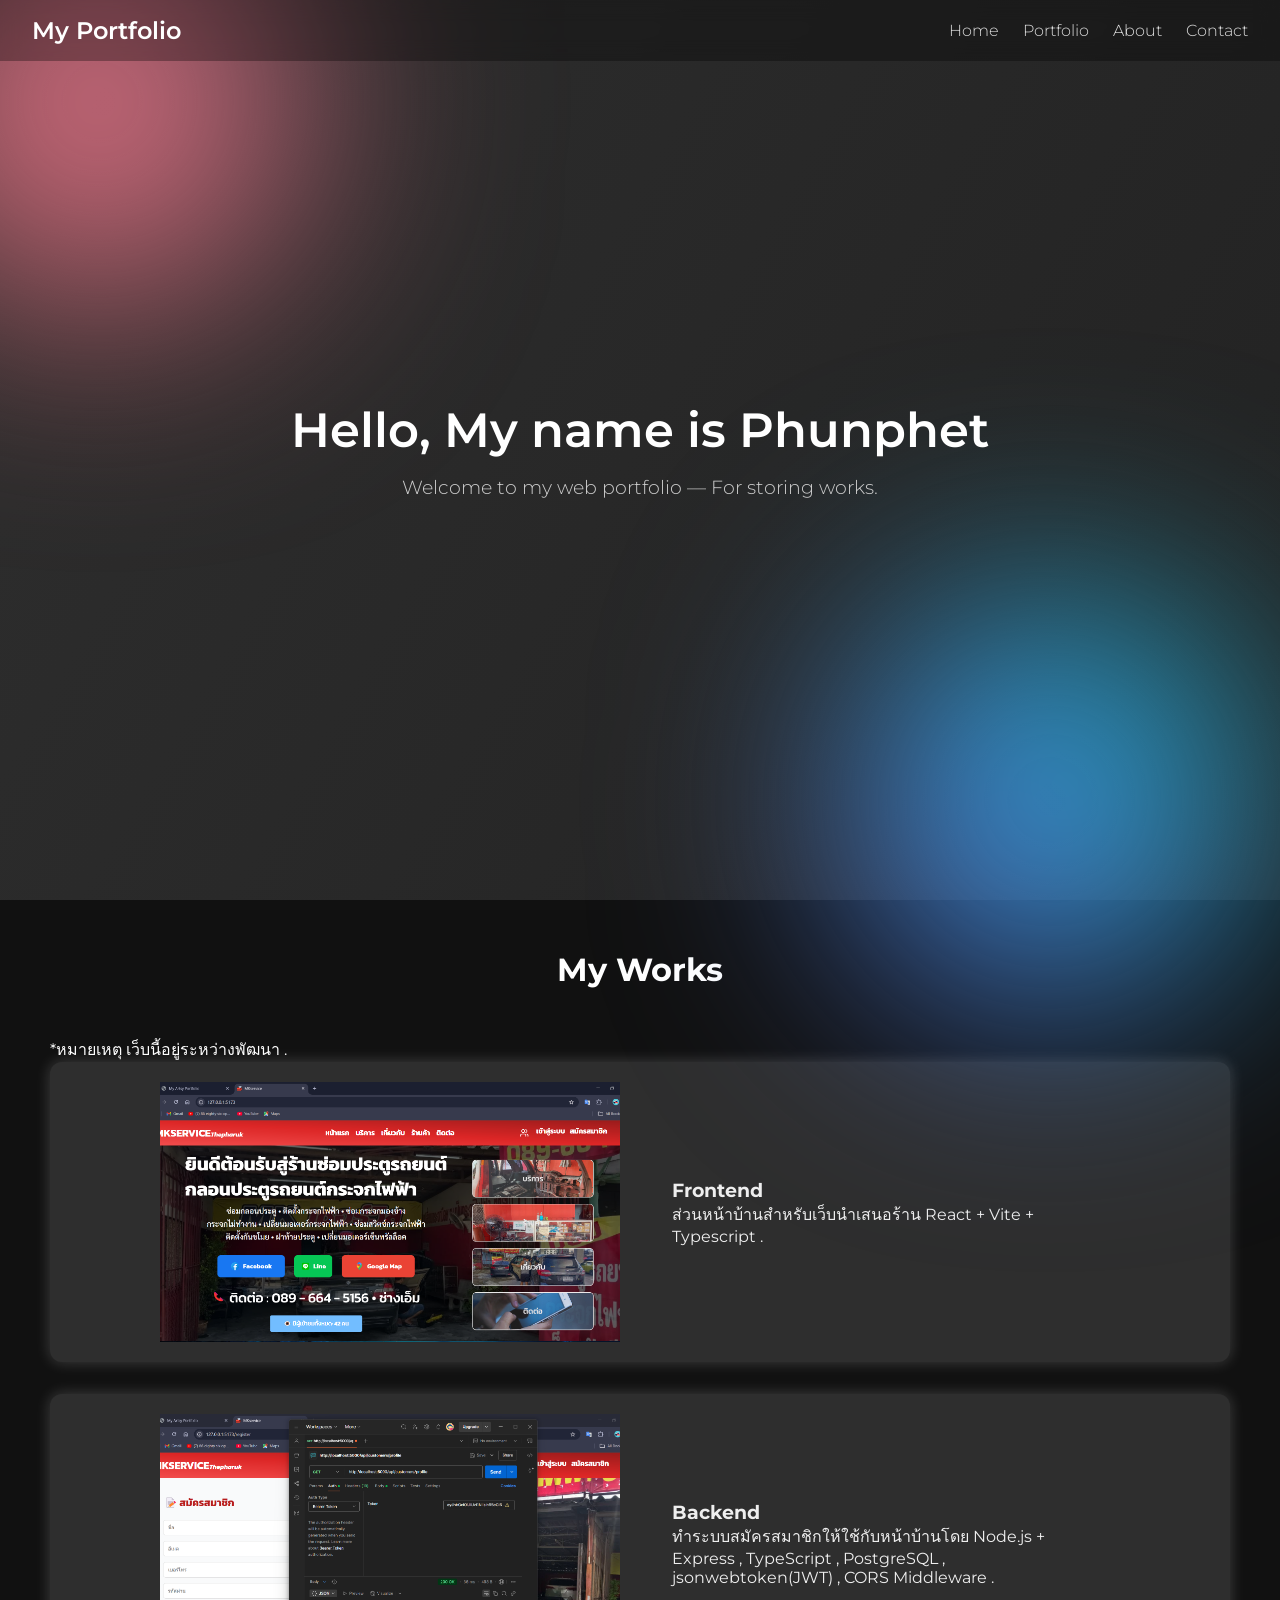
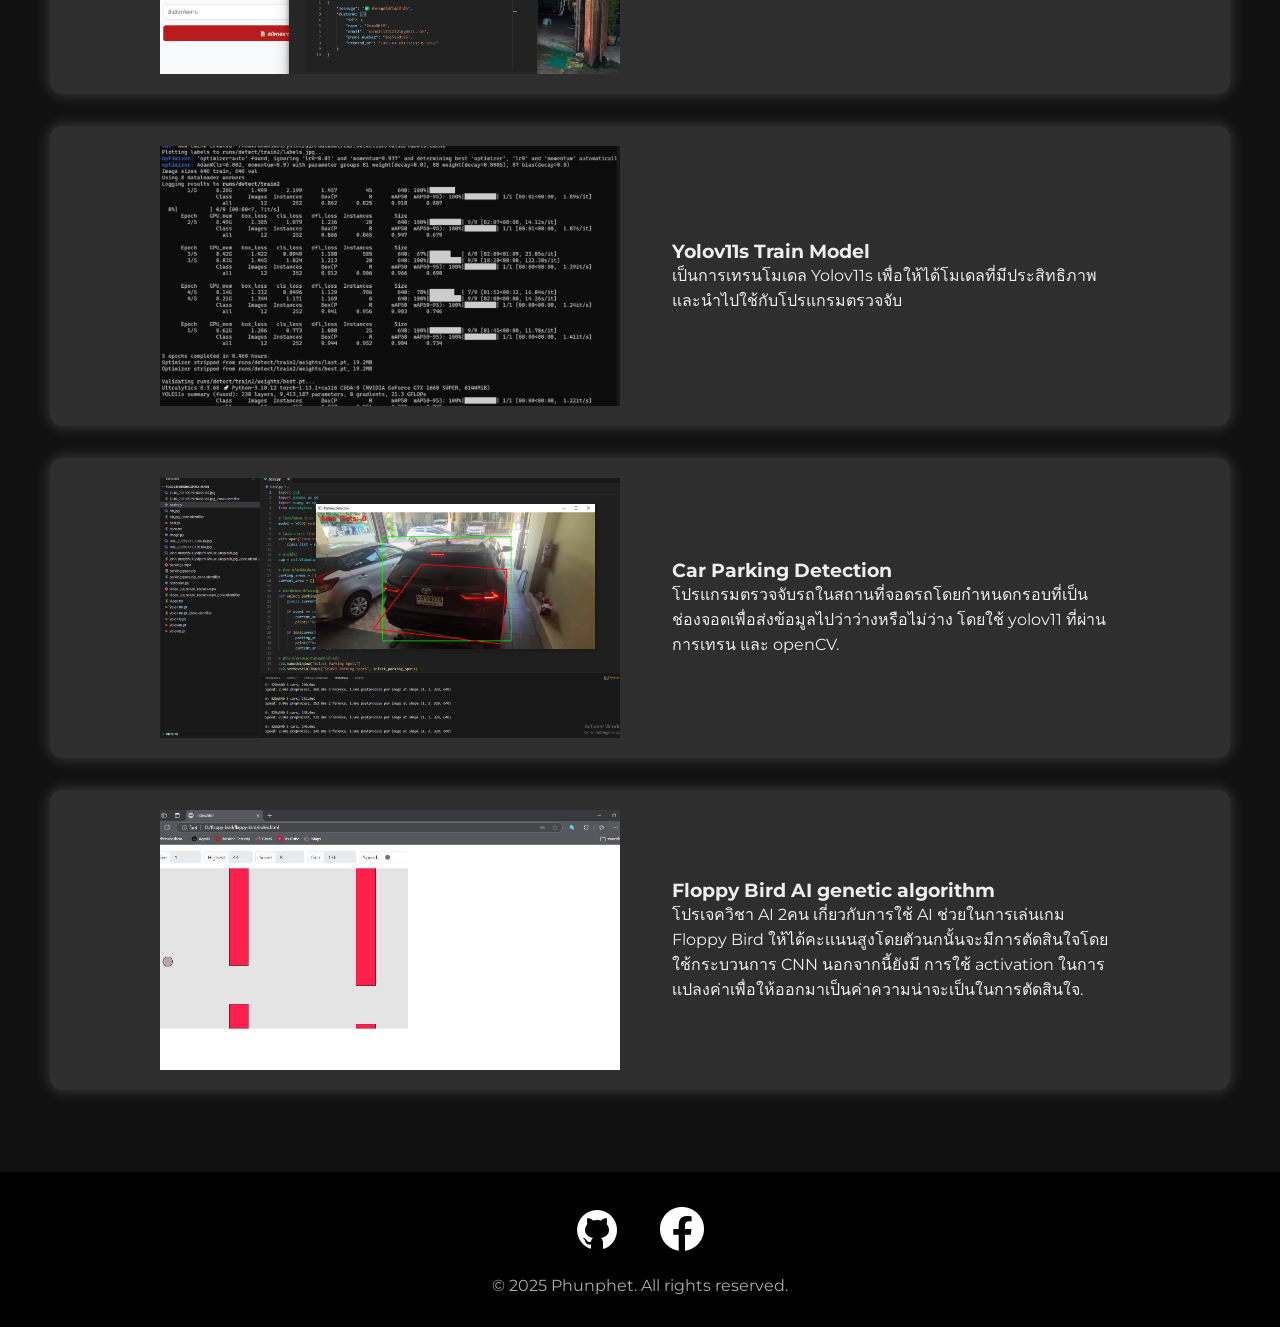
==== index.html @ d4a8e3ef "all mywork i wish they can get job" ====
<!DOCTYPE html>
<html lang="en">
<head>
  <meta charset="UTF-8" />
  <meta name="viewport" content="width=device-width, initial-scale=1.0" />
  <title>My Artsy Portfolio</title>
  <link href="https://fonts.googleapis.com/css2?family=Montserrat:wght@300;600&display=swap" rel="stylesheet">
  <link rel="stylesheet" href="styles.css">
  <style>
    
  </style>
</head>
<body>
    <div class="blob"></div>
    <div class="blob"></div>
  
    <nav class="navbar">
      <div class="logo">My Portfolio</div>
      <ul>
        <li><a href="#">Home</a></li>
        <li><a href="#">Portfolio</a></li>
        <li><a href="#">About</a></li>
        <li><a href="#">Contact</a></li>
      </ul>
    </nav>
  
    <section class="hero">
      <div>
        <h1>Hello, My name is Phunphet</h1>
        <p>Welcome to my web portfolio — 
          For storing works.</p>
      </div>
    </section>
  
    <section class="portfolio-section">
      <h2 class="portfolio-title">My Works</h2>
  <p > *หมายเหตุ เว็บนี้อยู่ระหว่างพัฒนา .</p>
      <div class="portfolio-box">
        <img src="mo1.png" alt="Artwork 1">
        <div class="portfolio-text">
          <h3>Frontend</h3>
          <p>ส่วนหน้าบ้านสำหรับเว็บนำเสนอร้าน React + Vite + Typescript .</p>
        </div>
      </div>
  
      <div class="portfolio-box">
        <img src="mo5.png" alt="Artwork 2">
        <div class="portfolio-text">
          <h3>Backend</h3>
          <p>ทำระบบสมัครสมาชิกให้ใช้กับหน้าบ้านโดย Node.js + Express , TypeScript , PostgreSQL , jsonwebtoken(JWT) , CORS Middleware .</p>
        </div>
      </div>

      <div class="portfolio-box">
        <img src="mo4.png" alt="Artwork 2">
        <div class="portfolio-text">
          <h3>Yolov11s Train Model</h3>
          <p>เป็นการเทรนโมเดล Yolov11s เพื่อให้ได้โมเดลที่มีประสิทธิภาพ และนำไปใช้กับโปรแกรมตรวจจับ</p>
        </div>
      </div>

      <div class="portfolio-box">
        <img src="mo3.png" alt="Artwork 2">
        <div class="portfolio-text">
          <h3>Car Parking Detection</h3>
          <p>โปรแกรมตรวจจับรถในสถานที่จอดรถโดยกำหนดกรอบที่เป็นช่องจอดเพื่อส่งข้อมูลไปว่าว่างหรือไม่ว่าง โดยใช้ yolov11 ที่ผ่านการเทรน และ openCV.</p>
        </div>
      </div>

      <div class="portfolio-box">
        <img src="mo2.png" alt="Artwork 2">
        <div class="portfolio-text">
          <h3>Floppy Bird AI genetic algorithm </h3>
          <p>โปรเจควิชา AI 2คน เกี่ยวกับการใช้ AI ช่วยในการเล่นเกม Floppy Bird ให้ได้คะเเนนสูงโดยตัวนกนั้นจะมีการตัดสินใจโดยใช้กระบวนการ CNN นอกจากนี้ยังมี
            การใช้ activation ในการเเปลงค่าเพื่อให้ออกมาเป็นค่าความน่าจะเป็นในการตัดสินใจ.</p>
        </div>
      </div>
  
    </section>

    <footer>
      <div class="social-icons">
        <a href="https://github.com/oomo3069" target="_blank"><i class="fab fa-github" ><img src="icons8-github-48.png"></i></a>
        <a href="https://www.facebook.com/pponb2003/" target="_blank"><i class="fab fa-facebook"><img src="icons8-facebook-50.png"></i></a>
      </div>
      <p>&copy; 2025 Phunphet. All rights reserved.</p>
    </footer>
</body>
</html>
---- styles.css ----
* {
    margin: 0;
    padding: 0;
    box-sizing: border-box;
  }

  body {
    font-family: 'Montserrat', sans-serif;
    background: linear-gradient(120deg, #2e2e2e, #1a1a1a);
    color: #fff;
  }

  .navbar {
    position: fixed;
    width: 100%;
    top: 0;
    left: 0;
    padding: 1rem 2rem;
    display: flex;
    justify-content: space-between;
    align-items: center;
    backdrop-filter: blur(10px);
    background: rgba(0, 0, 0, 0.3);
    z-index: 100;
  }

  .navbar .logo {
    font-weight: 600;
    font-size: 1.5rem;
    color: #fff;
  }

  .navbar ul {
    display: flex;
    list-style: none;
  }

  .navbar ul li {
    margin-left: 1.5rem;
  }

  .navbar ul li a {
    color: #ddd;
    text-decoration: none;
    font-weight: 300;
    transition: color 0.3s;
  }

  .navbar ul li a:hover {
    color: #fff;
  }

  .hero {
    height: 100vh;
    display: flex;
    align-items: center;
    justify-content: center;
    padding: 0 2rem;
    text-align: center;
    position: relative;
    z-index: 1;
  }

  .hero h1 {
    font-size: 3rem;
    font-weight: 600;
    margin-bottom: 1rem;
  }

  .hero p {
    font-weight: 300;
    font-size: 1.2rem;
    color: #ccc;
  }

  .blob {
    position: absolute;
    width: 400px;
    height: 400px;
    background: linear-gradient(45deg, #f67280, #c06c84);
    border-radius: 50%;
    filter: blur(120px);
    animation: float 10s ease-in-out infinite;
    z-index: 0;
  }

  .blob:nth-child(1) {
    top: -100px;
    left: -100px;
  }

  .blob:nth-child(2) {
    bottom: -100px;
    right: 30px;
    background: linear-gradient(45deg, #6c5ce7, #00cec9);
  }

  @keyframes float {
    0%, 100% {
      transform: translateY(0) translateX(0);
    }
    50% {
      transform: translateY(30px) translateX(20px);
    }
  }

  .portfolio-section {
    padding: 50px 50px;
    background-color: #111;
  }

  .portfolio-title {
    text-align: center;
    font-size: 2rem;
    margin-bottom: 3rem;
  }

  .portfolio-box {
    display: flex;
    flex-direction: row;
    align-items: center;
    justify-content: center;
    background: #2e2e2e;
    border-radius: 12px;
    box-shadow: 0 0 15px rgba(255, 255, 255, 0.2);
    margin-bottom: 2rem;
    overflow: hidden;
    
  }

  .portfolio-box img {
    width: 500px;
    height: 300px;
    object-fit: cover;
    padding: 20px;
  }

  .portfolio-text {
    padding: 2rem;
    max-width: 500px;
    color: #eee;
  }
footer {
      background: #000;
      padding: 2rem;
      text-align: center;
      color: #aaa;
    }

    .social-icons {
      margin-bottom: 1rem;
    }

    .social-icons a {
      margin: 0 1rem;
      color: #aaa;
      font-size: 1.5rem;
      transition: color 0.3s;
    }

    .social-icons a:hover {
      color: #fff;
    }
  @media (max-width: 768px) {
    .portfolio-box {
      flex-direction: column;
    }

    .portfolio-box img {
      width: 100%;
      height: auto;
    }
  }
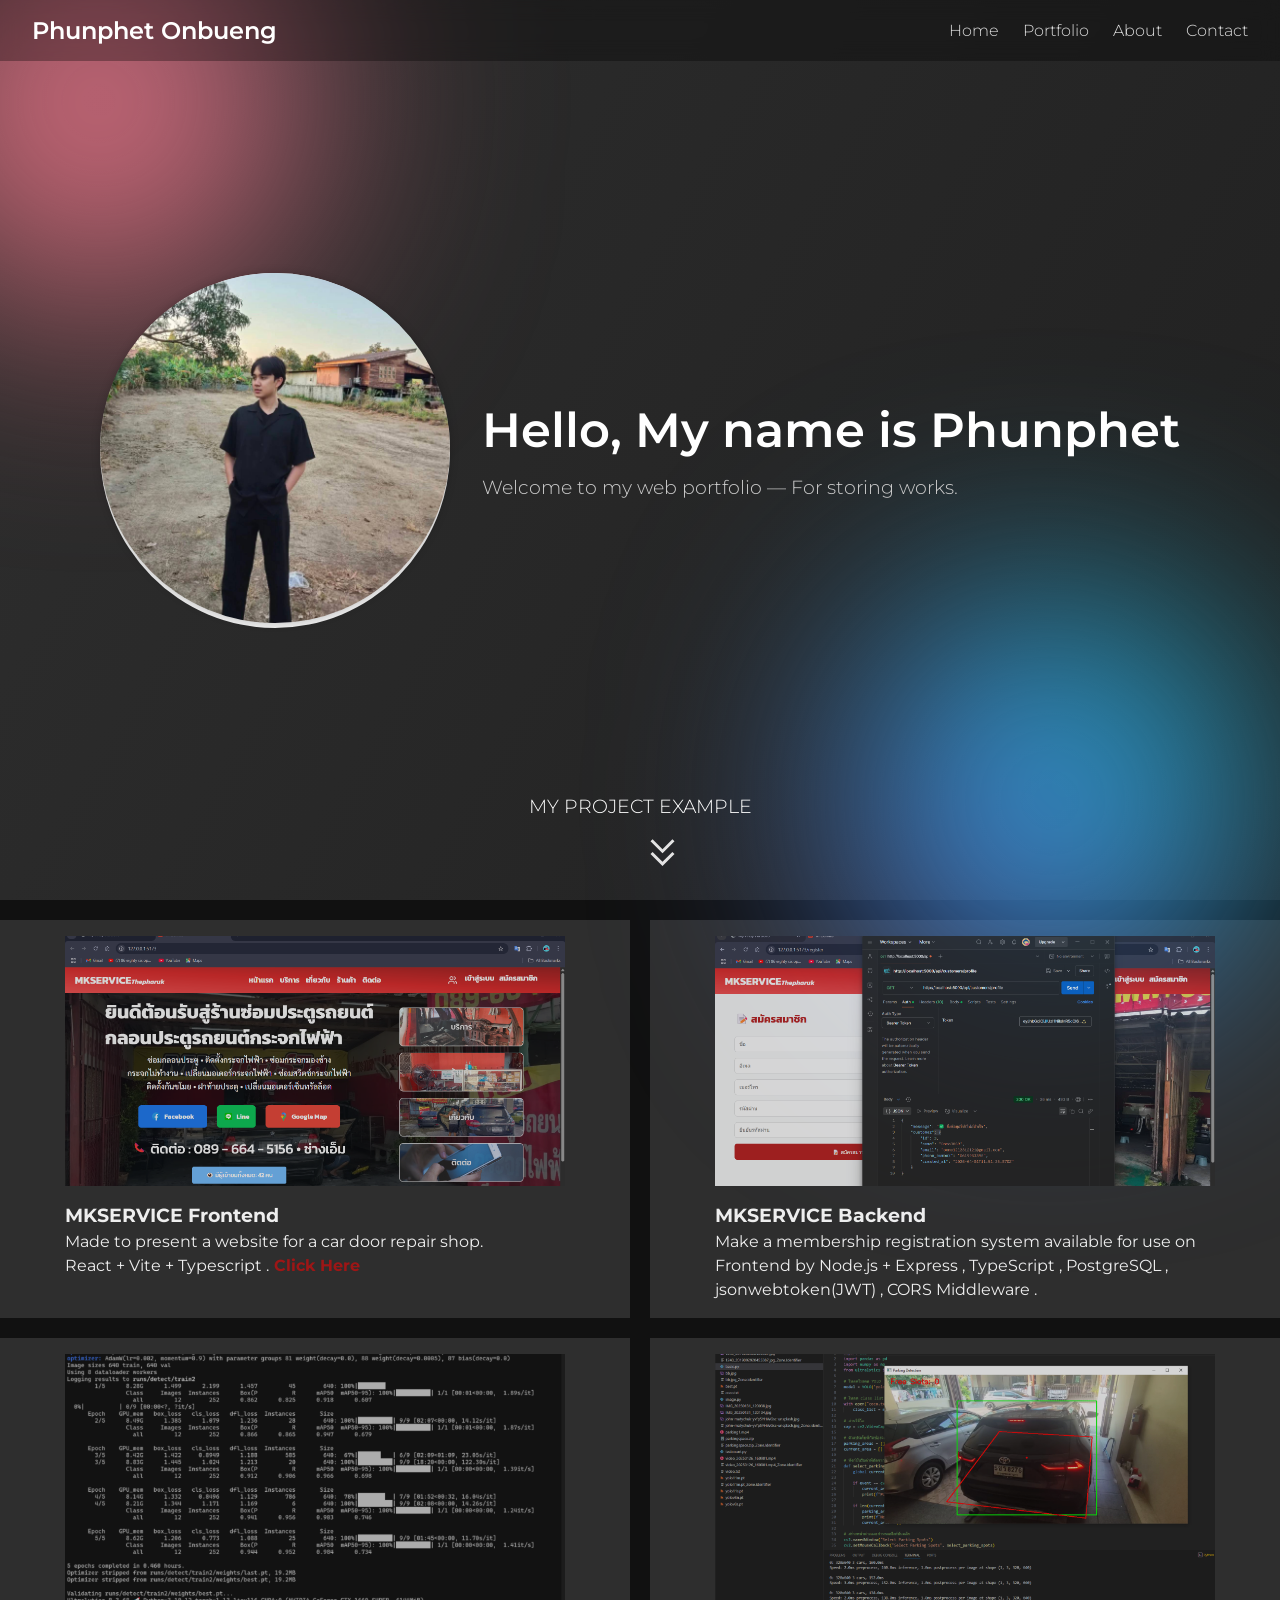
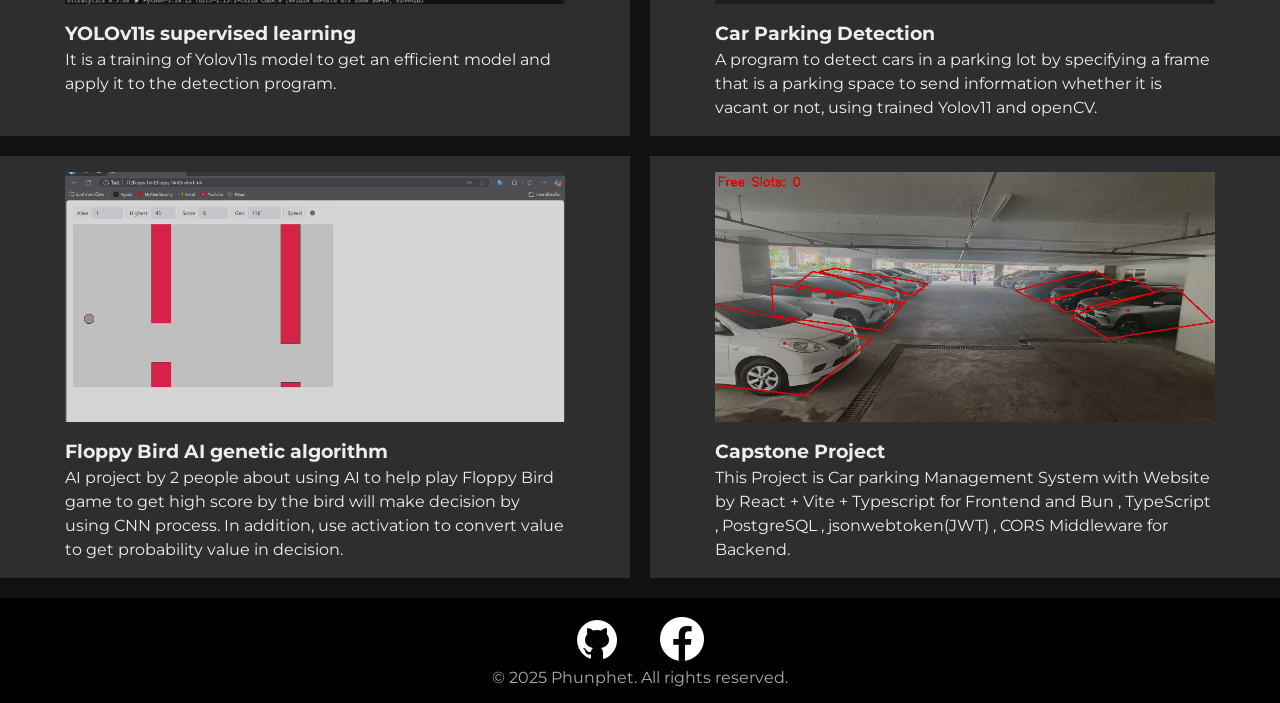
==== commit f5e73b13: "new gen" ====
--- a/index.html
+++ b/index.html
@@ -1,89 +1,117 @@
 <!DOCTYPE html>
 <html lang="en">
+
 <head>
   <meta charset="UTF-8" />
   <meta name="viewport" content="width=device-width, initial-scale=1.0" />
-  <title>My Artsy Portfolio</title>
+  <title>Phunphet Portfolio</title>
   <link href="https://fonts.googleapis.com/css2?family=Montserrat:wght@300;600&display=swap" rel="stylesheet">
   <link rel="stylesheet" href="styles.css">
+  <link rel="icon" href="../img/briefcase.png" type="image/x-icon">
   <style>
-    
+
   </style>
 </head>
+
 <body>
-    <div class="blob"></div>
-    <div class="blob"></div>
-  
-    <nav class="navbar">
-      <div class="logo">My Portfolio</div>
-      <ul>
-        <li><a href="#">Home</a></li>
-        <li><a href="#">Portfolio</a></li>
-        <li><a href="#">About</a></li>
-        <li><a href="#">Contact</a></li>
-      </ul>
-    </nav>
-  
-    <section class="hero">
-      <div>
-        <h1>Hello, My name is Phunphet</h1>
-        <p>Welcome to my web portfolio — 
-          For storing works.</p>
+  <div class="blob"></div>
+  <div class="blob"></div>
+
+  <nav class="navbar">
+    <div class="logo">Phunphet Onbueng</div>
+    <ul>
+      <li><a href="index.html">Home</a></li>
+      <li><a href="pages/portfolio.html">Portfolio</a></li>
+      <li><a href="pages/about.html">About</a></li>
+      <li><a href="pages/contact.html">Contact</a></li>
+    </ul>
+  </nav>
+
+  <section class="hero">
+    <div class = "imgme">
+      <img src="img/me.jpg"></div>
+    <div>
+      <h1>Hello, My name is Phunphet</h1>
+      <p>Welcome to my web portfolio —
+        For storing works.</p>
+    </div>
+    <div  class="scroll-down">
+      <p>MY PROJECT EXAMPLE</p>
+      <svg xmlns="http://www.w3.org/2000/svg" height="48px" viewBox="0 -960 960 960" width="48px" fill="#e3e3e3"><path d="M480-200 240-440l42-42 198 198 198-198 42 42-240 240Zm0-253L240-693l42-42 198 198 198-198 42 42-240 240Z"/></svg>
+    </div>
+  </section>
+
+  <section class="portfolio-section">
+    
+    <div class="portfolio-box">
+      <img src="img/mo1.png" alt="work 1">
+      <div class="portfolio-text">
+        <h3>MKSERVICE Frontend</h3>
+        <p>Made to present a website for a car door repair shop. </p>
+        <p>React + Vite + Typescript .<a href="https://mkservice-tpr.vercel.app/" style="text-decoration: none;font-weight: 700; color: rgb(157, 22, 22);"> Click Here</a></p>
+        
       </div>
-    </section>
-  
-    <section class="portfolio-section">
-      <h2 class="portfolio-title">My Works</h2>
-  <p > *หมายเหตุ เว็บนี้อยู่ระหว่างพัฒนา .</p>
-      <div class="portfolio-box">
-        <img src="mo1.png" alt="Artwork 1">
-        <div class="portfolio-text">
-          <h3>Frontend</h3>
-          <p>ส่วนหน้าบ้านสำหรับเว็บนำเสนอร้าน React + Vite + Typescript .</p>
-        </div>
+    </div>
+
+    <div class="portfolio-box">
+      <img src="img/mo5.png" alt="work 2">
+      <div class="portfolio-text">
+        <h3>MKSERVICE Backend</h3>
+        <p>Make a membership registration system available for use on Frontend 
+          by Node.js + Express , TypeScript , PostgreSQL , jsonwebtoken(JWT) , CORS
+          Middleware .</p>
       </div>
-  
-      <div class="portfolio-box">
-        <img src="mo5.png" alt="Artwork 2">
-        <div class="portfolio-text">
-          <h3>Backend</h3>
-          <p>ทำระบบสมัครสมาชิกให้ใช้กับหน้าบ้านโดย Node.js + Express , TypeScript , PostgreSQL , jsonwebtoken(JWT) , CORS Middleware .</p>
-        </div>
+    </div>
+
+    <div class="portfolio-box">
+      <img src="img/mo4.png" alt="work 3">
+      <div class="portfolio-text">
+        <h3>YOLOv11s supervised learning</h3>
+        <p>It is a training of Yolov11s model to get an efficient model and apply it to the detection program.</p>
       </div>
+    </div>
 
-      <div class="portfolio-box">
-        <img src="mo4.png" alt="Artwork 2">
-        <div class="portfolio-text">
-          <h3>Yolov11s Train Model</h3>
-          <p>เป็นการเทรนโมเดล Yolov11s เพื่อให้ได้โมเดลที่มีประสิทธิภาพ และนำไปใช้กับโปรแกรมตรวจจับ</p>
-        </div>
+    <div class="portfolio-box">
+      <img src="img/mo3.png" alt="work 4">
+      <div class="portfolio-text">
+        <h3>Car Parking Detection</h3>
+        <p>
+A program to detect cars in a parking lot by specifying a frame that is a parking space to send information 
+whether it is vacant or not, using trained Yolov11 and openCV.</p>
       </div>
+    </div>
 
-      <div class="portfolio-box">
-        <img src="mo3.png" alt="Artwork 2">
-        <div class="portfolio-text">
-          <h3>Car Parking Detection</h3>
-          <p>โปรแกรมตรวจจับรถในสถานที่จอดรถโดยกำหนดกรอบที่เป็นช่องจอดเพื่อส่งข้อมูลไปว่าว่างหรือไม่ว่าง โดยใช้ yolov11 ที่ผ่านการเทรน และ openCV.</p>
-        </div>
+    <div class="portfolio-box">
+      <img src="img/mo2.png" alt="work 5">
+      <div class="portfolio-text">
+        <h3>Floppy Bird AI genetic algorithm </h3>
+        <p>AI project by 2 people about using AI to help play Floppy Bird game to get high score by the bird will make decision by using CNN process. In addition, 
+          use activation to convert value to get probability value in decision.</p>
       </div>
+    </div>
 
-      <div class="portfolio-box">
-        <img src="mo2.png" alt="Artwork 2">
-        <div class="portfolio-text">
-          <h3>Floppy Bird AI genetic algorithm </h3>
-          <p>โปรเจควิชา AI 2คน เกี่ยวกับการใช้ AI ช่วยในการเล่นเกม Floppy Bird ให้ได้คะเเนนสูงโดยตัวนกนั้นจะมีการตัดสินใจโดยใช้กระบวนการ CNN นอกจากนี้ยังมี
-            การใช้ activation ในการเเปลงค่าเพื่อให้ออกมาเป็นค่าความน่าจะเป็นในการตัดสินใจ.</p>
-        </div>
+    <div class="portfolio-box">
+      <img src="img/pp.png" alt="work 6">
+      <div class="portfolio-text">
+        <h3>Capstone Project</h3>
+        <p>
+         This Project is Car parking Management System with Website by React + Vite + Typescript for Frontend and Bun , TypeScript , PostgreSQL , jsonwebtoken(JWT) , CORS Middleware for Backend.
+        </p>
       </div>
-  
-    </section>
+    </div>
+  </section>
 
-    <footer>
-      <div class="social-icons">
-        <a href="https://github.com/oomo3069" target="_blank"><i class="fab fa-github" ><img src="icons8-github-48.png"></i></a>
-        <a href="https://www.facebook.com/pponb2003/" target="_blank"><i class="fab fa-facebook"><img src="icons8-facebook-50.png"></i></a>
-      </div>
-      <p>&copy; 2025 Phunphet. All rights reserved.</p>
-    </footer>
+  <footer>
+    <div class="social-icons">
+      <a href="https://github.com/oomo3069" target="_blank"><i class="fab fa-github"><img
+            src="img/icons8-github-48.png"></i></a>
+      <a href="https://www.facebook.com/pponb2003/" target="_blank"><i class="fab fa-facebook"><img
+            src="img/icons8-facebook-50.png"></i></a>
+    </div>
+    <p>&copy; 2025 Phunphet. All rights reserved.</p>
+  </footer>
+  <script src="script.js">
+  </script>
 </body>
+
 </html>
--- a/styles.css
+++ b/styles.css
@@ -1,173 +1,268 @@
 * {
-    margin: 0;
-    padding: 0;
-    box-sizing: border-box;
-  }
-
-  body {
-    font-family: 'Montserrat', sans-serif;
-    background: linear-gradient(120deg, #2e2e2e, #1a1a1a);
-    color: #fff;
-  }
-
-  .navbar {
-    position: fixed;
-    width: 100%;
-    top: 0;
-    left: 0;
-    padding: 1rem 2rem;
-    display: flex;
-    justify-content: space-between;
-    align-items: center;
-    backdrop-filter: blur(10px);
-    background: rgba(0, 0, 0, 0.3);
-    z-index: 100;
-  }
-
-  .navbar .logo {
-    font-weight: 600;
-    font-size: 1.5rem;
-    color: #fff;
-  }
-
-  .navbar ul {
-    display: flex;
-    list-style: none;
-  }
-
-  .navbar ul li {
-    margin-left: 1.5rem;
-  }
-
-  .navbar ul li a {
-    color: #ddd;
-    text-decoration: none;
-    font-weight: 300;
-    transition: color 0.3s;
-  }
-
-  .navbar ul li a:hover {
-    color: #fff;
-  }
-
-  .hero {
-    height: 100vh;
-    display: flex;
-    align-items: center;
-    justify-content: center;
-    padding: 0 2rem;
-    text-align: center;
-    position: relative;
-    z-index: 1;
-  }
-
-  .hero h1 {
-    font-size: 3rem;
-    font-weight: 600;
-    margin-bottom: 1rem;
-  }
-
-  .hero p {
-    font-weight: 300;
-    font-size: 1.2rem;
-    color: #ccc;
-  }
-
-  .blob {
-    position: absolute;
-    width: 400px;
-    height: 400px;
-    background: linear-gradient(45deg, #f67280, #c06c84);
-    border-radius: 50%;
-    filter: blur(120px);
-    animation: float 10s ease-in-out infinite;
-    z-index: 0;
-  }
-
-  .blob:nth-child(1) {
-    top: -100px;
-    left: -100px;
-  }
-
-  .blob:nth-child(2) {
-    bottom: -100px;
-    right: 30px;
-    background: linear-gradient(45deg, #6c5ce7, #00cec9);
-  }
-
-  @keyframes float {
-    0%, 100% {
-      transform: translateY(0) translateX(0);
-    }
-    50% {
-      transform: translateY(30px) translateX(20px);
-    }
-  }
-
-  .portfolio-section {
-    padding: 50px 50px;
-    background-color: #111;
-  }
-
-  .portfolio-title {
-    text-align: center;
-    font-size: 2rem;
-    margin-bottom: 3rem;
-  }
-
-  .portfolio-box {
-    display: flex;
-    flex-direction: row;
-    align-items: center;
-    justify-content: center;
-    background: #2e2e2e;
-    border-radius: 12px;
-    box-shadow: 0 0 15px rgba(255, 255, 255, 0.2);
-    margin-bottom: 2rem;
-    overflow: hidden;
-    
-  }
-
-  .portfolio-box img {
-    width: 500px;
-    height: 300px;
-    object-fit: cover;
-    padding: 20px;
-  }
-
-  .portfolio-text {
-    padding: 2rem;
-    max-width: 500px;
-    color: #eee;
-  }
+  margin: 0;
+  padding: 0;
+  box-sizing: border-box;
+}
+
+body {
+  font-family: 'Montserrat', sans-serif;
+  background: linear-gradient(120deg, #2e2e2e, #1a1a1a);
+  color: #fff;
+  overflow-x: hidden;
+}
+
+.navbar {
+  position: fixed;
+  width: 100%;
+  top: 0;
+  left: 0;
+  padding: 1rem 2rem;
+  display: flex;
+  justify-content: space-between;
+  align-items: center;
+  backdrop-filter: blur(10px);
+  background: rgba(0, 0, 0, 0.3);
+  z-index: 100;
+}
+
+.navbar .logo {
+  font-weight: 600;
+  font-size: 1.5rem;
+  color: #fff;
+}
+
+.navbar ul {
+  display: flex;
+  list-style: none;
+}
+
+.navbar ul li {
+  margin-left: 1.5rem;
+}
+
+.navbar ul li a {
+  color: #ddd;
+  text-decoration: none;
+  font-weight: 300;
+  transition: color 0.3s;
+}
+
+.navbar ul li a:hover {
+  color: #fff;
+}
+
+.imgme {
+  background-color: #eee;
+  transition: transform 0.3s ease-in-out;
+  border-radius: 50%;
+  width: 350px;
+  height: 355px;
+}
+
+.imgme img {
+  width: 350px;
+  height: 350px;
+  object-fit: cover;
+  border-radius: 50%;
+  box-shadow: 0 0 10px rgba(0, 0, 0, 0.2);
+}
+
+.imgme:hover {
+  transform: scale(1.05);
+}
+
+.hero {
+  height: 100vh;
+  display: flex;
+  align-items: center;
+  justify-content: center;
+  padding: 0 2rem;
+  gap: 2rem;
+  position: relative;
+  z-index: 1;
+  -webkit-animation: focus-in-contract-bck 1s cubic-bezier(0.215, 0.610, 0.355, 1.000) both;
+  animation: focus-in-contract-bck 1s cubic-bezier(0.215, 0.610, 0.355, 1.000) both;
+}
+
+.hero h1 {
+  font-size: 3rem;
+  font-weight: 600;
+  margin-bottom: 1rem;
+}
+
+.hero p {
+  font-weight: 300;
+  font-size: 1.2rem;
+  color: #ccc;
+}
+
+@-webkit-keyframes focus-in-contract-bck {
+  0% {
+    letter-spacing: 1em;
+    -webkit-transform: translateZ(300px);
+    transform: translateZ(300px);
+    -webkit-filter: blur(12px);
+    filter: blur(12px);
+    opacity: 0;
+  }
+
+  100% {
+    -webkit-transform: translateZ(12px);
+    transform: translateZ(12px);
+    -webkit-filter: blur(0);
+    filter: blur(0);
+    opacity: 1;
+  }
+}
+
+@keyframes focus-in-contract-bck {
+  0% {
+    letter-spacing: 1em;
+    -webkit-transform: translateZ(300px);
+    transform: translateZ(300px);
+    -webkit-filter: blur(12px);
+    filter: blur(12px);
+    opacity: 0;
+  }
+
+  100% {
+    -webkit-transform: translateZ(12px);
+    transform: translateZ(12px);
+    -webkit-filter: blur(0);
+    filter: blur(0);
+    opacity: 1;
+  }
+}
+
+.blob {
+  position: absolute;
+  width: 400px;
+  height: 400px;
+  background: linear-gradient(45deg, #f67280, #c06c84);
+  border-radius: 50%;
+  filter: blur(120px);
+  animation: float 10s ease-in-out infinite;
+  z-index: 0;
+}
+
+.blob:nth-child(1) {
+  top: -100px;
+  left: -100px;
+}
+
+.blob:nth-child(2) {
+  bottom: -100px;
+  right: 30px;
+  background: linear-gradient(45deg, #6c5ce7, #00cec9);
+}
+
+@keyframes float {
+
+  0%,
+  100% {
+    transform: translateY(0) translateX(0);
+  }
+
+  50% {
+    transform: translateY(30px) translateX(20px);
+  }
+}
+
+.scroll-down {
+  position: absolute;
+  bottom: 20px;
+  left: 50%;
+  transform: translateX(-50%);
+  cursor: pointer;
+  animation: bounce 4s infinite;
+}
+
+.scroll-down p {
+  margin: 0;
+  font-size: 1.2rem;
+  color: #fff;
+  text-align: center;
+}
+
+.scroll-down svg {
+  width: 48px;
+  height: 48px;
+  fill: #e3e3e3;
+  margin-top: 10px;
+  animation: bounce 4s infinite;
+  margin-left: 110px;
+}
+
+@keyframes bounce {
+
+  0%,
+  20%,
+  50%,
+  80%,
+  100% {
+    transform: translateX(-50%) translateY(0);
+  }
+
+  40% {
+    transform: translateX(-50%) translateY(-20px);
+  }
+
+  60% {
+    transform: translateX(-50%) translateY(-10px);
+  }
+}
+
+
+
+.portfolio-section {
+  padding: 20px 0px;
+  background-color: #111;
+  display: grid;
+  grid-template-columns: repeat(auto-fill, minmax(500px, 1fr));
+  gap: 20px;
+}
+
+.portfolio-box {
+  display: flex;
+  flex-direction: column;
+  align-items: center;
+  background: #2e2e2e;
+  overflow: hidden;
+  height: auto;
+}
+
+.portfolio-box img {
+  width: 500px;
+  height: 250px;
+  object-fit: cover;
+  margin-top: 1rem;
+  opacity: 0.8;
+}
+
+.portfolio-text {
+  padding: 1rem 0;
+  width: 500px;
+  color: #eee;
+  line-height: 1.5;
+}
+
 footer {
-      background: #000;
-      padding: 2rem;
-      text-align: center;
-      color: #aaa;
-    }
-
-    .social-icons {
-      margin-bottom: 1rem;
-    }
-
-    .social-icons a {
-      margin: 0 1rem;
-      color: #aaa;
-      font-size: 1.5rem;
-      transition: color 0.3s;
-    }
-
-    .social-icons a:hover {
-      color: #fff;
-    }
-  @media (max-width: 768px) {
-    .portfolio-box {
-      flex-direction: column;
-    }
-
-    .portfolio-box img {
-      width: 100%;
-      height: auto;
-    }
-  }+  background: #000;
+  padding: 1rem;
+  text-align: center;
+  color: #aaa;
+
+}
+
+
+.social-icons a {
+  margin: 0 1rem;
+  color: #aaa;
+  font-size: 1rem;
+  transition: color 0.3s;
+}
+
+.social-icons a:hover {
+  color: #fff;
+}
+
